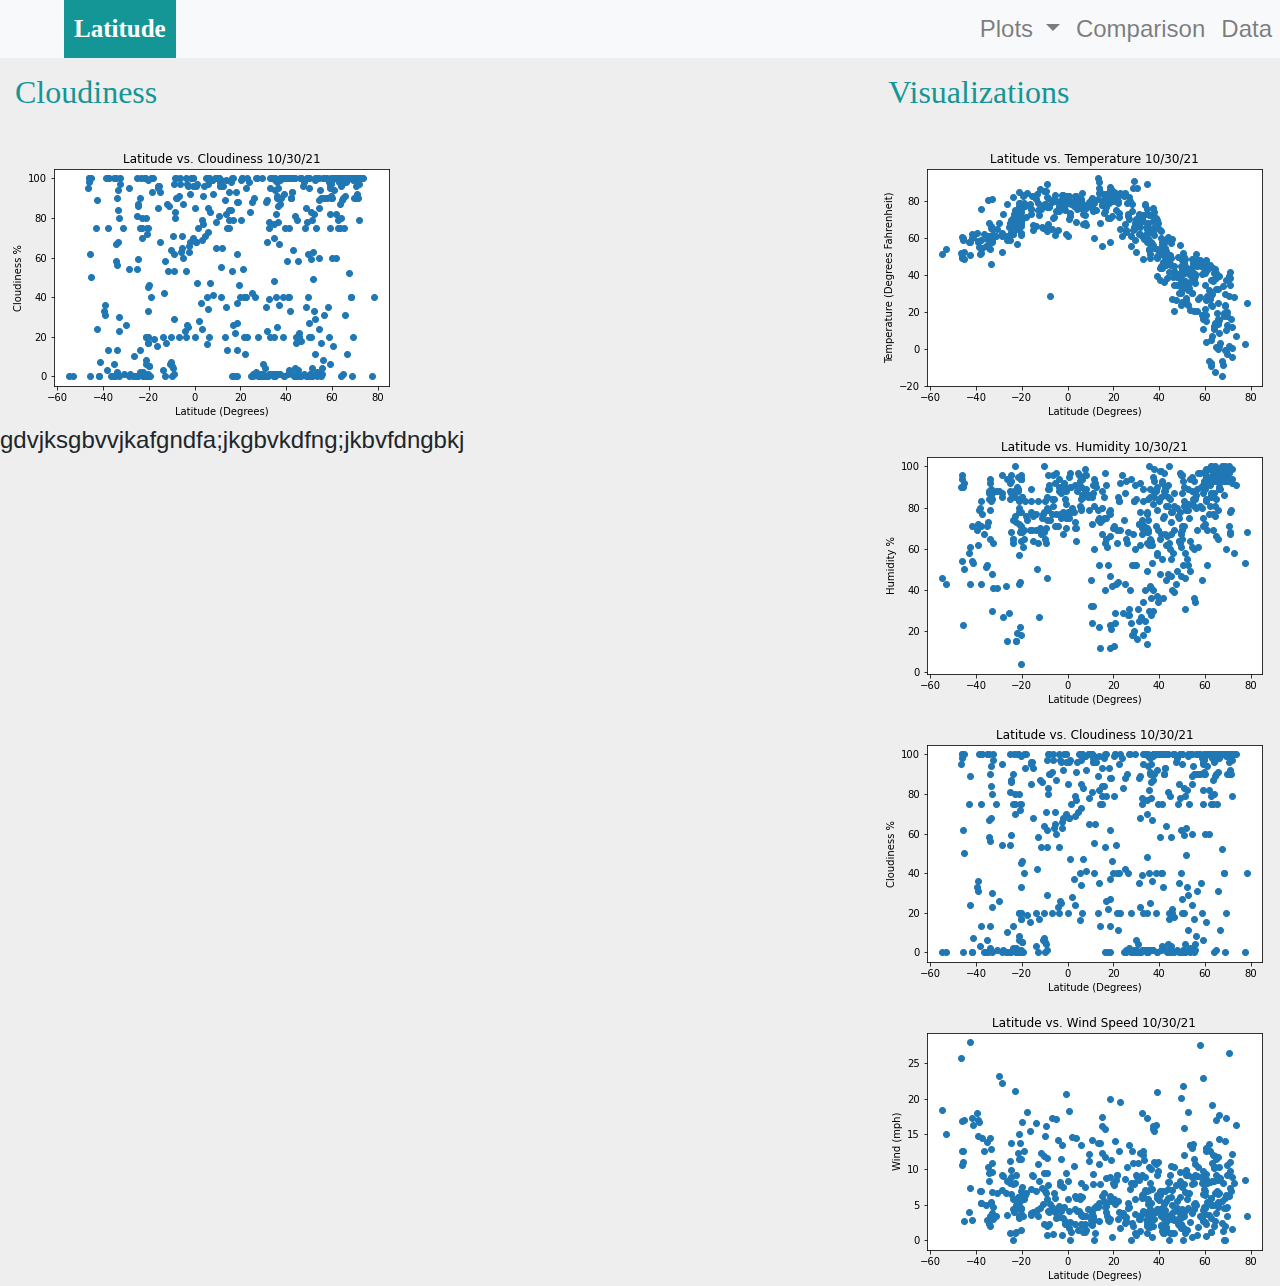
==== cloudiness.html @ a88488a3 "code updates" ====
<!DOCTYPE html>
<html lang="en">
<head>
    <meta charset="UTF-8">
    <meta http-equiv="X-UA-Compatible" content="IE=edge">
    <meta name="viewport" content="width=device-width, initial-scale=1.0">
    <link rel="stylesheet" href="https://stackpath.bootstrapcdn.com/bootstrap/4.3.1/css/bootstrap.min.css" integrity="sha384-ggOyR0iXCbMQv3Xipma34MD+dH/1fQ784/j6cY/iJTQUOhcWr7x9JvoRxT2MZw1T" crossorigin="anonymous">
    <script src="https://code.jquery.com/jquery-3.3.1.slim.min.js" integrity="sha384-q8i/X+965DzO0rT7abK41JStQIAqVgRVzpbzo5smXKp4YfRvH+8abtTE1Pi6jizo" crossorigin="anonymous"></script>
    <script src="https://cdnjs.cloudflare.com/ajax/libs/popper.js/1.14.7/umd/popper.min.js" integrity="sha384-UO2eT0CpHqdSJQ6hJty5KVphtPhzWj9WO1clHTMGa3JDZwrnQq4sF86dIHNDz0W1" crossorigin="anonymous"></script>
    <script src="https://stackpath.bootstrapcdn.com/bootstrap/4.3.1/js/bootstrap.min.js" integrity="sha384-JjSmVgyd0p3pXB1rRibZUAYoIIy6OrQ6VrjIEaFf/nJGzIxFDsf4x0xIM+B07jRM" crossorigin="anonymous"></script>
    <link rel="stylesheet" type="text/css" href="main.css">
    <title>WeatherAnalysis</title>
</head>
<body>
    <div class="navigation">
        <nav class="navbar navbar-expand-lg navbar-light bg-light">
            <a class="navbar-brand" href="index.html">Latitude</a>
            <button class="navbar-toggler" type="button" data-toggle="collapse" data-target="#navbarNavDropdown" aria-controls="navbarNavDropdown" aria-expanded="false" aria-label="Toggle navigation">
                <span class="navbar-toggler-icon"></span>
            </button>
            <div class="collapse navbar-collapse" id="navbarNavDropdown">
                <ul class="navbar-nav ml-auto">
                    <li class="nav-item dropdown">
                        <a class="nav-link dropdown-toggle" href="#" id="navbarDropdownMenuLink" role="button" data-toggle="dropdown" aria-haspopup="true" aria-expanded="false">
                            Plots
                        </a>
                        <div class="dropdown-menu" aria-labelledby="navbarDropdownMenuLink">
                            <a class="dropdown-item" href="Maxtemp.html">Max Temperature</a>
                            <a class="dropdown-item" href="humidity.html">Humidity</a>
                            <a class="dropdown-item" href="cloudiness.html">Cloudiness</a>
                            <a class="dropdown-item" href="wind.html">Wind Speed</a>
                        </div>
                    </li>
                    <li class="nav-item">
                        <a class="nav-link" href="comparison.html">Comparison</a>
                    </li>
                    <li class="nav-item">
                        <a class="nav-link" href="data.html">Data</a>
                    </li>
                </ul>
            </div>
        </nav>
        <div class="row content">
            <div class="col-sm-12 col-md-8 col-lg-8">
                <h2>Cloudiness</h2>
                <img src="Visualizations/Latitude vs. Cloudiness Plot.png" alt="Latitude vs Temperature" class="rounded main-image">
                <p>gdvjksgbvvjkafgndfa;jkgbvkdfng;jkbvfdngbkj</p>   
            </div>
            <div class="col-sm-12 col-md-4 col-lg-4" >
                <h2 class="text-left">Visualizations</h2>   
                <a href="Maxtemp.html">
                    <img src="Visualizations/Latitude vs. Temperature Plot.png" class="rounded float-left thumbnail" alt="Latitude vs Temperature">
                </a>
                <a href="Humidity.html">
                    <img src="Visualizations/Latitude vs. Humidity Plot.png" class="rounded float right thumbnail" alt="Latitude vs Humidity">
                </a>
                <a href="Cloudiness.html">
                    <img src="Visualizations/Latitude vs. Cloudiness Plot.png" class="rounded float-left  thumbnail" alt="Latitude vs Temperature">
                </a>
                <a href="WindSpeed.html">
                    <img src="Visualizations/Latitude vs. Wind Speed Plot.png" class="rounded float right  thumbnail" alt="Latitude vs Humidity">
                </a>
            </div>
        </div>
</body>
</html>
---- main.css ----
body {
    font-family: sans-serif;
    font-size: 1.5em;
    background-color:#eee;
  }

  h2{
    color: rgb(20, 150, 150);
    font-family: Georgia, 'Times New Roman', Times, serif;
    padding: 15px;
}
  .navbar-light .navbar-brand {
    color: white;
  }
  
  .navbar {
    background-color: white;
    width: 100%;
    padding: 0;
  }
  
  .navbar-brand {
    font-family: 'Times New Roman', Times, serif;
    font-size: 25px;
    font-weight: bolder;
    background-color: rgb(20, 150, 150);
    padding: 10px;
    margin-left: 5%;
  } 
  .col-sm-12 col-md-8 col-lg-8 {
    background-color: white;
  }
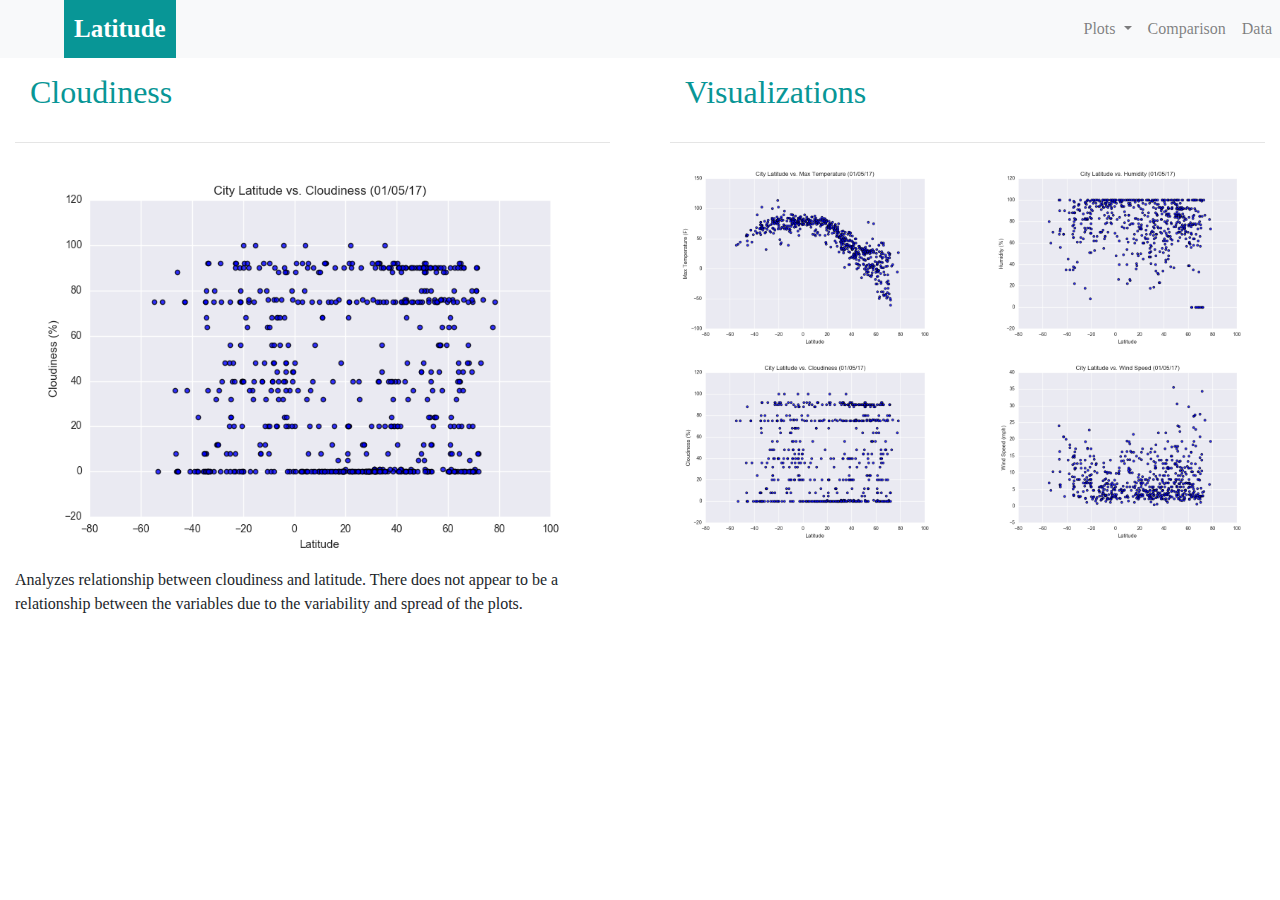
==== commit fea68c0f: "coding edits" ====
--- a/cloudiness.html
+++ b/cloudiness.html
@@ -9,7 +9,7 @@
     <script src="https://cdnjs.cloudflare.com/ajax/libs/popper.js/1.14.7/umd/popper.min.js" integrity="sha384-UO2eT0CpHqdSJQ6hJty5KVphtPhzWj9WO1clHTMGa3JDZwrnQq4sF86dIHNDz0W1" crossorigin="anonymous"></script>
     <script src="https://stackpath.bootstrapcdn.com/bootstrap/4.3.1/js/bootstrap.min.js" integrity="sha384-JjSmVgyd0p3pXB1rRibZUAYoIIy6OrQ6VrjIEaFf/nJGzIxFDsf4x0xIM+B07jRM" crossorigin="anonymous"></script>
     <link rel="stylesheet" type="text/css" href="main.css">
-    <title>WeatherAnalysis</title>
+    <title>Cloudiness Analysis</title>
 </head>
 <body>
     <div class="navigation">
@@ -21,7 +21,7 @@
             <div class="collapse navbar-collapse" id="navbarNavDropdown">
                 <ul class="navbar-nav ml-auto">
                     <li class="nav-item dropdown">
-                        <a class="nav-link dropdown-toggle" href="#" id="navbarDropdownMenuLink" role="button" data-toggle="dropdown" aria-haspopup="true" aria-expanded="false">
+                        <a class="nav-link dropdown-toggle" id="navbarDropdownMenuLink" role="button" data-toggle="dropdown" aria-haspopup="true" aria-expanded="false">
                             Plots
                         </a>
                         <div class="dropdown-menu" aria-labelledby="navbarDropdownMenuLink">
@@ -40,26 +40,38 @@
                 </ul>
             </div>
         </nav>
-        <div class="row content">
-            <div class="col-sm-12 col-md-8 col-lg-8">
+        <div class="row">
+            <div class="col-md-6">
+                <div class="col-md-12">
                 <h2>Cloudiness</h2>
-                <img src="Visualizations/Latitude vs. Cloudiness Plot.png" alt="Latitude vs Temperature" class="rounded main-image">
-                <p>gdvjksgbvvjkafgndfa;jkgbvkdfng;jkbvfdngbkj</p>   
+                <hr>
+                <img class="float-left" src="Visualizations/Fig3.png" width="100%" alt="latitude vs temperature">
+                <p>Analyzes relationship between cloudiness and latitude. There does not appear to be a relationship between the variables due to the variability and spread of the plots.</p>
+                </div>
             </div>
-            <div class="col-sm-12 col-md-4 col-lg-4" >
-                <h2 class="text-left">Visualizations</h2>   
-                <a href="Maxtemp.html">
-                    <img src="Visualizations/Latitude vs. Temperature Plot.png" class="rounded float-left thumbnail" alt="Latitude vs Temperature">
-                </a>
-                <a href="Humidity.html">
-                    <img src="Visualizations/Latitude vs. Humidity Plot.png" class="rounded float right thumbnail" alt="Latitude vs Humidity">
-                </a>
-                <a href="Cloudiness.html">
-                    <img src="Visualizations/Latitude vs. Cloudiness Plot.png" class="rounded float-left  thumbnail" alt="Latitude vs Temperature">
-                </a>
-                <a href="WindSpeed.html">
-                    <img src="Visualizations/Latitude vs. Wind Speed Plot.png" class="rounded float right  thumbnail" alt="Latitude vs Humidity">
-                </a>
+            <div class="col-md-6">
+                <div class="col-md-12">
+                    <h2>Visualizations</h2>
+                    <hr>
+                    <div class="row">
+                        <div class="col-3 col-md-6">
+                            <a href="Maxtemp.html"><img src="Visualizations/Fig1.png" width="100%"  alt="Latitude vs Temperature">
+                            </a> 
+                        </div>
+                        <div class="col-3 col-md-6">
+                            <a href="humidity.html"><img src="Visualizations/Fig2.png" width="100%" alt="Latitude vs Humidity">
+                            </a>
+                        </div>
+                        <div class="col-3 col-md-6">
+                            <a href="cloudiness.html"><img src="Visualizations/Fig3.png" width="100%"  alt="Latitude vs Cloudiness">
+                            </a> 
+                        </div>
+                        <div class="col-3 col-md-6">
+                            <a href="wind.html"><img src="Visualizations/Fig4.png" width="100%"  alt="Latitude vs Humidity">
+                            </a>
+                        </div>
+                    </div>
+                </div>
             </div>
         </div>
 </body>
--- a/main.css
+++ b/main.css
@@ -1,11 +1,11 @@
 body {
-    font-family: sans-serif;
-    font-size: 1.5em;
-    background-color:#eee;
+    font-family: Georgia, 'Times New Roman', Times, serif;
+    font-size: 1.0rem;
+    background-color:white;
   }
 
   h2{
-    color: rgb(20, 150, 150);
+    color: rgb(8, 150, 150);
     font-family: Georgia, 'Times New Roman', Times, serif;
     padding: 15px;
 }
@@ -23,10 +23,16 @@
     font-family: 'Times New Roman', Times, serif;
     font-size: 25px;
     font-weight: bolder;
-    background-color: rgb(20, 150, 150);
+    background-color: rgb(8, 150, 150);
     padding: 10px;
     margin-left: 5%;
   } 
-  .col-sm-12 col-md-8 col-lg-8 {
+
+.body{
     background-color: white;
-  }+}
+.col-sm-12{
+    background-color: white;
+    padding-top: 20px;
+    padding-bottom:40px;
+}
